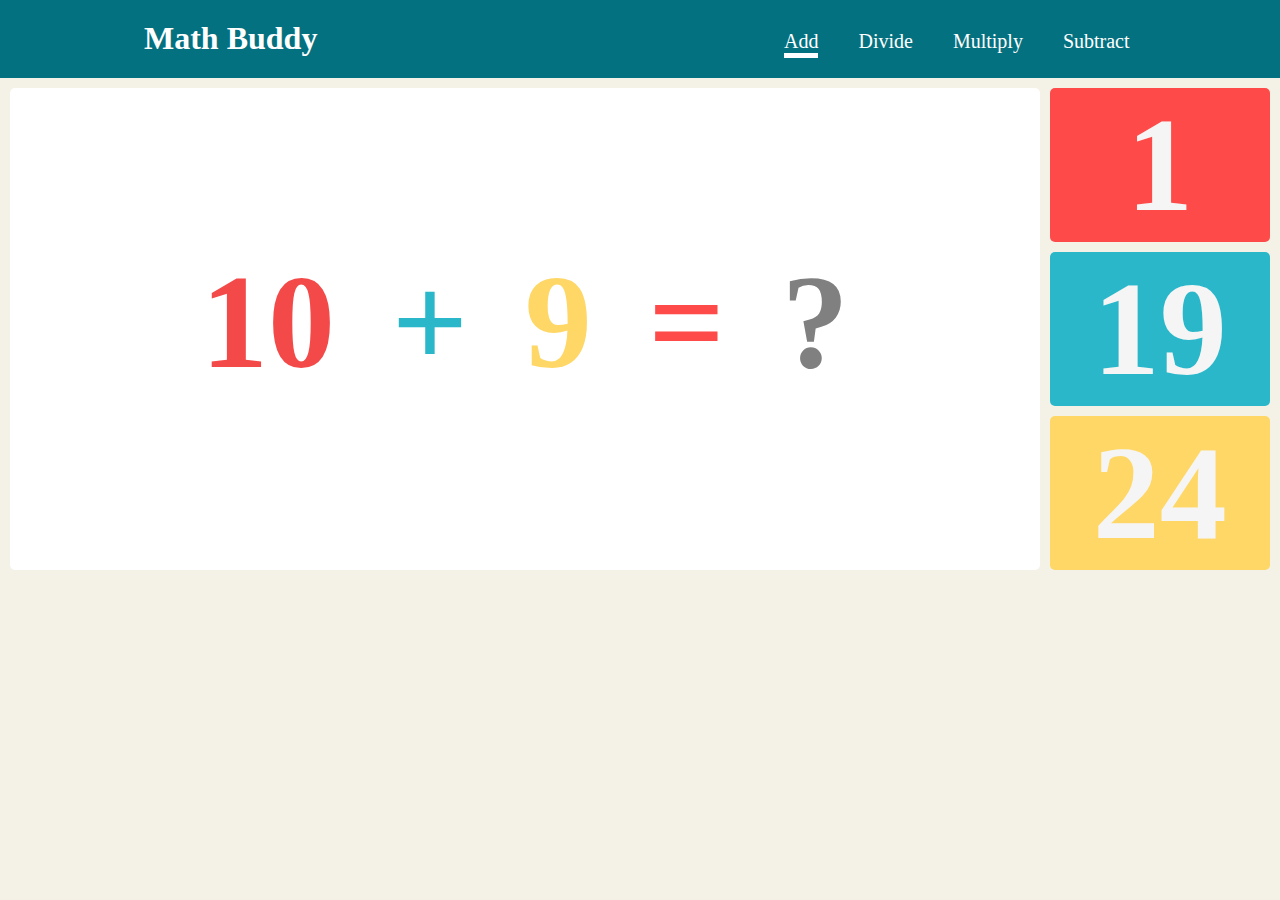
==== index.html @ 74af5c42 "addition, subtraction, multiplication, division" ====
<!DOCTYPE html>
<html lang="en">
<head>
    <meta charset="UTF-8">
    <meta name="viewport" content="width=device-width, initial-scale=1.0">
    <link rel="stylesheet" href="./styles/styles.css">
    <title>Math Buddy</title>
</head>
<body>
    <audio id="wrong" src="./audio/wrong.mp3"></audio>
    <header>
        <div class="container">
            <h1>Math Buddy</h1>
            <ul>
                <li class="current"><a href="#">Add</a></li>
                <li><a href="./divide.html">Divide</a></li>
                <li><a href="./multiply.html">Multiply</a></li>
                <li><a href="./subtract.html">Subtract</a></li>
            </ul>
        </div>
    </header>

    <div class="wrapper">
        <div class="equation">
            <h1 id="num1" style="color: #f34a49;">1</h1>
            <h1 style="color: #2ab7ca;">+</h1>
            <h1 id="num2" style="color :#fed766;">1</h1>
            <h1 style="color: #fe4a49;">=</h1>
            <h1 style="color: grey;">?</h1>
        </div>

        <div class="answer-options">
            <h1 id="option1">1</h1>
            <h1 id="option2">2</h1>
            <h1 id="option3">3</h1>
        </div>
    </div>
    <script src="./app/add.js"></script>
</body>
</html>
---- styles/styles.css ----
* {
    margin: 0;
    padding: 0;
    font-family: 'Luckiest Guy', cursive;
}

body {
    background-color: #f4f1e7;   
}

.container {
    padding: 20px;
    overflow: hidden;
    background-color: #047180;
}

.container h1 {
    float: left;
    margin-left: 10%;
    color: white;
}

.container ul {
    list-style-type: none;
    font-size: 20px;
    margin-left: 60%;
}

.container li {
    margin-top: 10px;
    float: left;
    padding: 0 20px 0 20px;
}

.container a {
    text-decoration: none;
    color: white;
}

.current a::after {
    content: "_";
    background-color: white;
    font-size: 4px;
    display: block;
}

.wrapper{
    display: grid;
    grid-template-columns: 82% 18%;
}

.equation {
    font-size: 67px;
    background-color: white;
    border-radius: 5px;
    text-align: center;
    padding-top: 15%;
    margin-top: 10px;
    margin-left: 10px;
    margin-right: 10px;
}

.equation h1 {
    display: inline;
    padding: 20px;
}

.answer-options {
    font-size: 67px;
    margin-right: 10px;
}

.answer-options h1 {
    cursor: pointer;
    color: whitesmoke;
    border-radius: 5px;
    margin-top: 10px;
    text-align: center;
    width: 100%;
}

#option1 {
    background-color: #fe4a49;
    transition: 1s;
}

#option1:hover {
    color: #fe4a49;
    background-color: white;
}

#option2 {
    background-color: #2ab7ca;
    transition: 1s;
}

#option2:hover {
    color: #2ab7ca;
    background-color: white;
}

#option3 {
    background-color: #fed766;
    transition: 1s;
}

#option3:hover {
    color: #fed766;
    background-color: white;
}
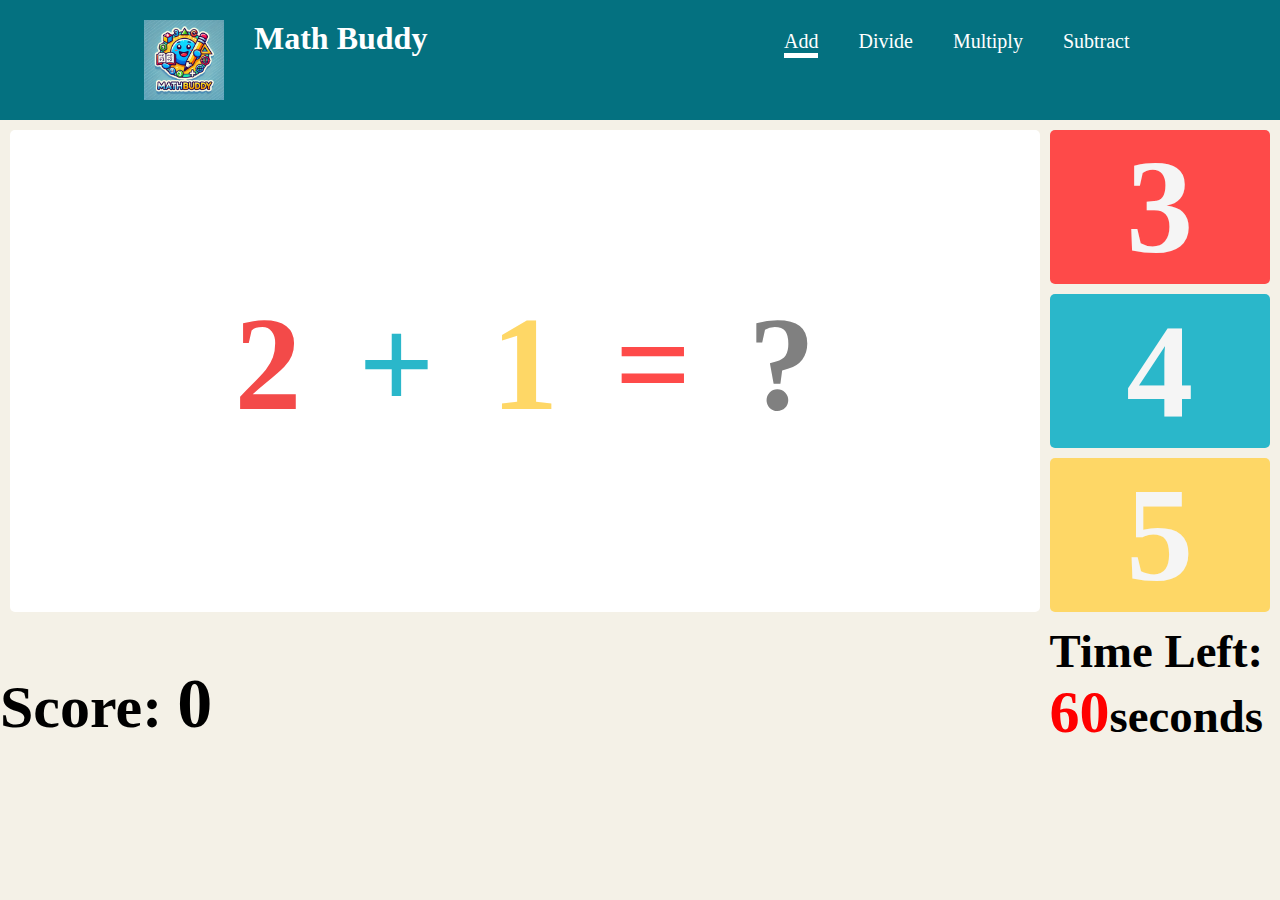
==== commit 15e1f4fe: "added timer and logo" ====
--- a/index.html
+++ b/index.html
@@ -5,12 +5,13 @@
     <meta name="viewport" content="width=device-width, initial-scale=1.0">
     <link rel="stylesheet" href="./styles/styles.css">
     <title>Math Buddy</title>
+    <link rel="shortcut icon" type="image/x-icon" href="favicon.ico">
 </head>
 <body>
     <audio id="wrong" src="./audio/wrong.mp3"></audio>
     <header>
         <div class="container">
-            <h1>Math Buddy</h1>
+            <h1>Math Buddy <img src="./img/logo.png"></h1>
             <ul>
                 <li class="current"><a href="#">Add</a></li>
                 <li><a href="./divide.html">Divide</a></li>
@@ -34,6 +35,13 @@
             <h1 id="option2">2</h1>
             <h1 id="option3">3</h1>
         </div>
+
+        <div id="score-container">
+            <h2>Score: <span id="current-score">0</span></h2>
+        </div>
+        <div id="timer-container">
+            <h3>Time Left: <span id="timer">60</span>seconds</h3>
+        </div>
     </div>
     <script src="./app/add.js"></script>
 </body>
--- a/styles/styles.css
+++ b/styles/styles.css
@@ -2,6 +2,7 @@
     margin: 0;
     padding: 0;
     font-family: 'Luckiest Guy', cursive;
+    user-select: none;
 }
 
 body {
@@ -12,6 +13,13 @@
     padding: 20px;
     overflow: hidden;
     background-color: #047180;
+}
+
+img {
+    height: 80px;
+    width: 80px;
+    float: inline-start;
+    margin-right: 30px;
 }
 
 .container h1 {
@@ -107,4 +115,21 @@
 #option3:hover {
     color: #fed766;
     background-color: white;
+}
+
+#score-container,
+#timer-container {
+    margin-top: 5%;
+    font-size: 40px;
+    font-weight: bold;
+}
+
+#current-score {
+    font-size: 70px;
+}
+
+#timer {
+    color: red;
+    font-size: 60px;
+    font-weight: bold;
 }